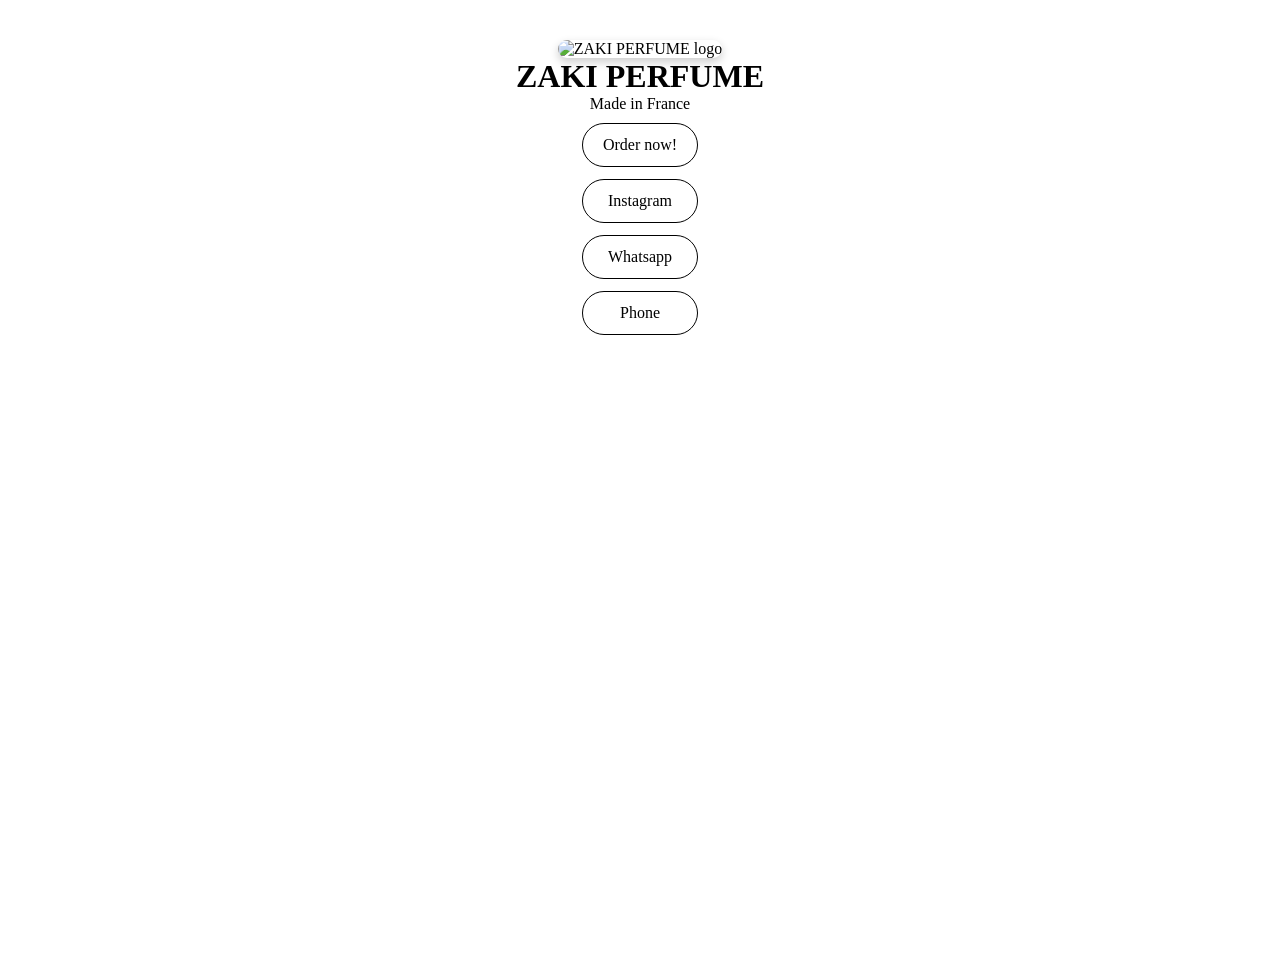
==== index.html.html @ cdf5b3ca "Add changes" ====
<!DOCTYPE html>
<html lang="en">
    <head>
        <meta charset="UTF-8">
        <meta name="viewport" content="width=device-width,initial-scale=1.0">
        <link rel="stylesheet" href="styles.css">
        <title>ZAKI PERFUME</title>
        </head>
        <body>
            <div class="content">
            <header>
                <img src="c:\Users\joell\Downloads\logo2.webp" alt="ZAKI PERFUME logo" width="100">
                <h1>ZAKI PERFUME</h1>
                <p>Made in France</p>
            </header>
            </div>
            <main>
                <div class="cta-buttons">
                    <a href="order.html" class="btn">Order now!</a>
                    <a href="https://www.instagram.com/zaki.perfume?utm_source=ig_web_button_share_sheet&igsh=ZDNlZDc0MzIxNw==" class="btn">Instagram</a>
                    <a href="https://api.whatsapp.com/send/?phone=96597626316&text&type=phone_number&app_absent=0" class="btn">Whatsapp</a>
                    <a href="tel:+96597626316" class="btn">Phone</a>
                </div>
            </main>
        </body>
        </html>
---- styles.css ----
body {
    background-image: url("https://img.freepik.com/premium-photo/abstract-tree-shadow-background-product-presentation_34050-887.jpg");
    background-size: cover;
    background-position: center;
    background-repeat: no-repeat;
    text-align: center;
    display: flex;
    flex-direction: column;
    justify-content: flex-start;
    align-items: center;
    padding: 40px;
   
}
body {
    height: 100vh;
    margin: 0%; 
}
img {
    border-radius: 50px;
    box-shadow: 0 4px 10px rgba(0, 0, 0, 0.2);
}
    
 
h1, p {
    margin: 0%;
}
.cta-buttons {
    display: flex;
    flex-direction: column;
    gap: 12px;
    margin-top: 10px;
   
} 
.btn {
    padding: 12px 20px;
    border: 1px solid wheat;
    text-decoration: none;
    text-align: center;
    transition: 0.3s;
    border-radius: 100px;
    margin: 0px;
    border-color: black;

    
}

.hero {
    height: 100vh;
    display: flex;
    justify-content: center;
    align-items: center;
}
a {
    color: black;
   
}
.btn:hover {
    color: white;
    background: black;
}
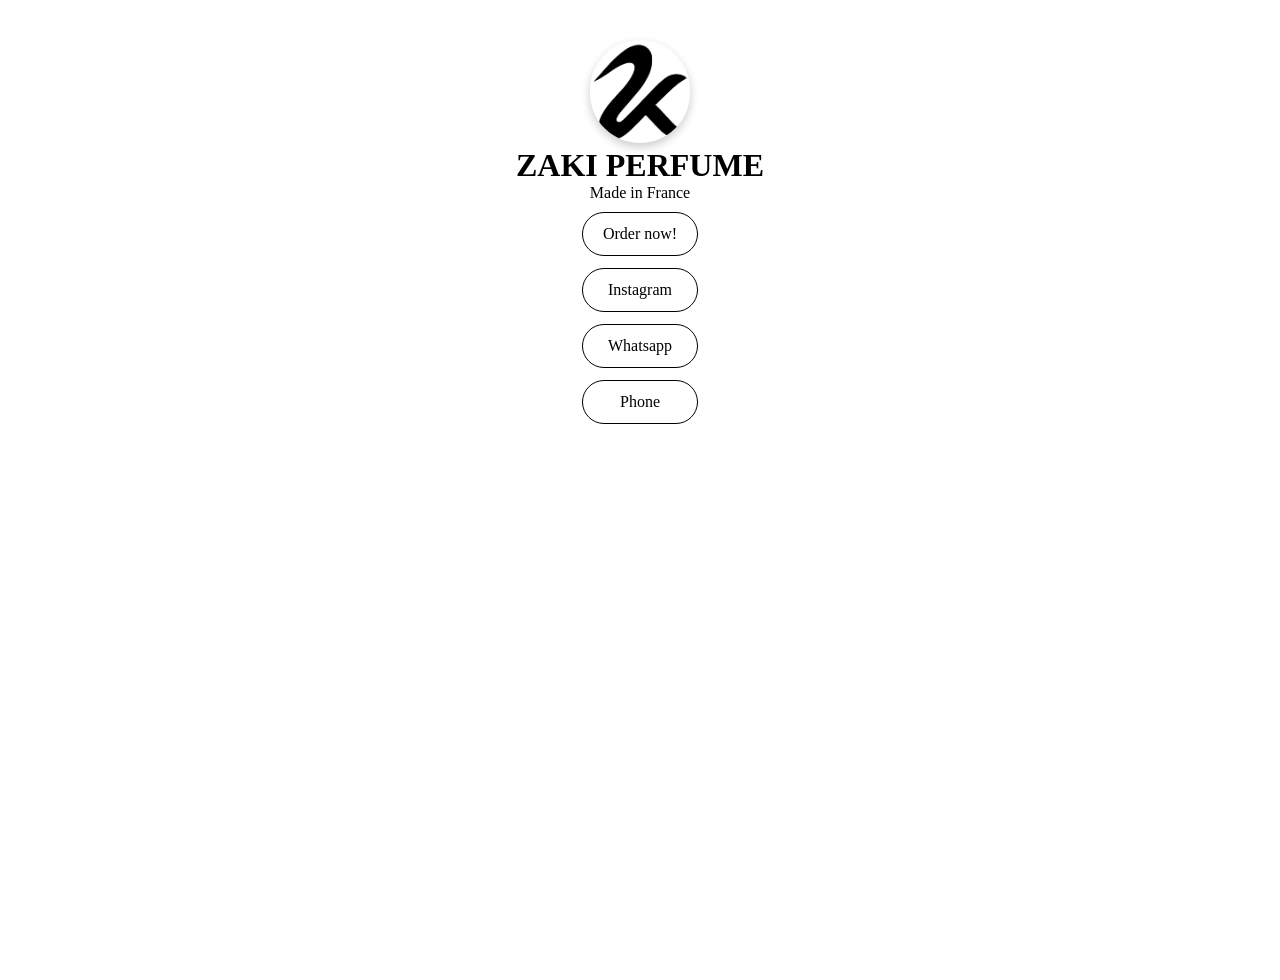
==== commit 861aa75e: "Add changes" ====
--- a/index.html.html
+++ b/index.html.html
@@ -9,7 +9,7 @@
         <body>
             <div class="content">
             <header>
-                <img src="c:\Users\joell\Downloads\logo2.webp" alt="ZAKI PERFUME logo" width="100">
+                <img src="logo2.webp" alt="ZAKI PERFUME logo" width="100">
                 <h1>ZAKI PERFUME</h1>
                 <p>Made in France</p>
             </header>
--- a/styles.css
+++ b/styles.css
@@ -44,12 +44,7 @@
     
 }
 
-.hero {
-    height: 100vh;
-    display: flex;
-    justify-content: center;
-    align-items: center;
-}
+
 a {
     color: black;
    
